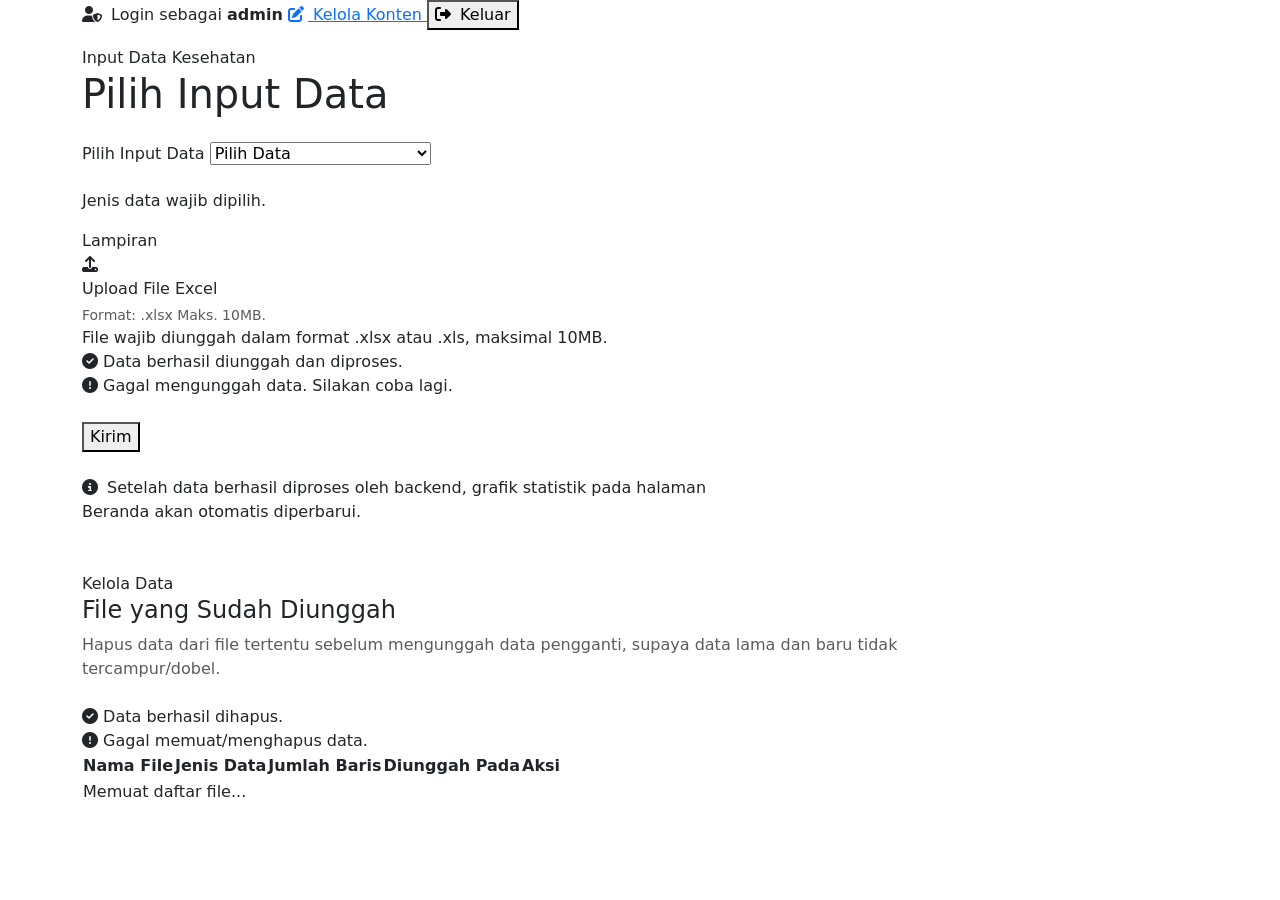
==== input-data.html @ d2a91daa "enambelas" ====
<!DOCTYPE html>
<html lang="id">
<head>
  <meta charset="UTF-8">
  <meta name="viewport" content="width=device-width, initial-scale=1.0">
  <title>Input Data Kesehatan | UPTD Puskesmas Kutawaluya</title>
  <meta name="description" content="Unggah data kesehatan dalam format Excel untuk diproses dan ditampilkan pada statistik Puskesmas.">

  <link href="https://cdnjs.cloudflare.com/ajax/libs/bootstrap/5.3.3/css/bootstrap.min.css" rel="stylesheet">
  <link href="https://cdnjs.cloudflare.com/ajax/libs/font-awesome/6.5.2/css/all.min.css" rel="stylesheet">
  <link rel="preconnect" href="https://fonts.googleapis.com">
  <link href="https://fonts.googleapis.com/css2?family=Poppins:wght@600;700;800&family=Inter:wght@400;500;600;700&display=swap" rel="stylesheet">
  <link href="css/style.css" rel="stylesheet">

  <!-- Auth guard: cek sesi admin SEBELUM konten halaman dirender,
       supaya halaman tidak "berkedip" sebelum redirect ke login. -->
  <script src="js/services/auth.js"></script>
  <script>window.AdminAuth.protect();</script>
</head>
<body data-page="data-kesehatan">

  <div id="app-navbar" data-page="data-kesehatan"></div>
  <div id="app-breadcrumb" data-page="data-kesehatan" data-label="Input Data"></div>

  <div class="container">
    <div class="admin-session-bar">
      <span><i class="fa-solid fa-user-shield me-1"></i> Login sebagai <strong id="admin-username-label">admin</strong></span>
      <a href="kelola-konten.html" class="btn-outline-brand btn-sm-brand">
        <i class="fa-solid fa-pen-to-square me-1"></i> Kelola Konten
      </a>
      <button type="button" class="btn-outline-brand btn-sm-brand" id="logout-btn">
        <i class="fa-solid fa-right-from-bracket me-1"></i> Keluar
      </button>
    </div>
  </div>

  <section class="section-pad" style="padding-top:16px;">
    <div class="container">
      <div class="row">
        <div class="col-lg-7">
          <span class="eyebrow">Input Data Kesehatan</span>
          <h1 class="section-title mb-4">Pilih Input Data</h1>

          <form id="upload-form" novalidate>
            <label class="form-label-brand" for="upload-jenis">Pilih Input Data</label>
            <select id="upload-jenis" name="jenis_data" class="form-select-brand mb-4">
              <option value="">Pilih Data</option>
              <option value="kunjungan_pasien">Data Kunjungan Pasien</option>
              <option value="penyakit_terbanyak">Data Penyakit Terbanyak</option>
            </select>
            <div class="field-error" data-error-for="upload-jenis">Jenis data wajib dipilih.</div>

            <label class="form-label-brand mt-3">Lampiran</label>
            <div class="upload-dropzone" id="upload-dropzone">
              <div class="upload-icon"><i class="fa-solid fa-upload"></i></div>
              <div>Upload File Excel</div>
              <div class="small text-muted mt-1">Format: .xlsx  Maks. 10MB.</div>
              <div class="upload-filename" id="upload-filename"></div>
            </div>
            <input type="file" id="upload-file" name="file" accept=".xlsx,.xls" hidden>
            <div class="field-error" data-error-for="upload-file">File wajib diunggah dalam format .xlsx atau .xls, maksimal 10MB.</div>

            <div class="progress-brand" id="upload-progress">
              <div class="bar" id="upload-progress-bar"></div>
            </div>

            <div class="alert-brand success" id="upload-alert-success">
              <i class="fa-solid fa-circle-check"></i>
              <span id="upload-alert-success-text">Data berhasil diunggah dan diproses.</span>
            </div>
            <div class="alert-brand error" id="upload-alert-error">
              <i class="fa-solid fa-circle-exclamation"></i>
              <span id="upload-alert-error-text">Gagal mengunggah data. Silakan coba lagi.</span>
            </div>

            <button type="submit" class="btn-brand mt-4" id="upload-submit-btn">
              <span id="upload-submit-label">Kirim</span>
            </button>
          </form>

          <div class="chart-note mt-4">
            <i class="fa-solid fa-circle-info me-1"></i>
            Setelah data berhasil diproses oleh backend, grafik statistik pada halaman Beranda akan otomatis diperbarui.
          </div>
        </div>
      </div>

      <div class="row mt-5">
        <div class="col-lg-10">
          <span class="eyebrow">Kelola Data</span>
          <h2 class="section-title mb-2" style="font-size:1.5rem;">File yang Sudah Diunggah</h2>
          <p class="text-muted mb-4">
            Hapus data dari file tertentu sebelum mengunggah data pengganti, supaya data lama dan baru tidak tercampur/dobel.
          </p>

          <div class="alert-brand success" id="sources-alert-success">
            <i class="fa-solid fa-circle-check"></i>
            <span id="sources-alert-success-text">Data berhasil dihapus.</span>
          </div>
          <div class="alert-brand error" id="sources-alert-error">
            <i class="fa-solid fa-circle-exclamation"></i>
            <span id="sources-alert-error-text">Gagal memuat/menghapus data.</span>
          </div>

          <div class="table-responsive-brand">
            <table class="data-table-brand">
              <thead>
                <tr>
                  <th>Nama File</th>
                  <th>Jenis Data</th>
                  <th>Jumlah Baris</th>
                  <th>Diunggah Pada</th>
                  <th>Aksi</th>
                </tr>
              </thead>
              <tbody id="sources-table-body">
                <tr><td colspan="5" class="state-message">Memuat daftar file...</td></tr>
              </tbody>
            </table>
          </div>
        </div>
      </div>
    </div>
  </section>

  <!-- Modal konfirmasi hapus -->
  <div class="modal fade" id="confirm-delete-modal" tabindex="-1" aria-hidden="true">
    <div class="modal-dialog modal-dialog-centered">
      <div class="modal-content">
        <div class="modal-header">
          <h5 class="modal-title"><i class="fa-solid fa-triangle-exclamation text-danger me-2"></i>Konfirmasi Hapus Data</h5>
          <button type="button" class="btn-close" data-bs-dismiss="modal" aria-label="Tutup"></button>
        </div>
        <div class="modal-body">
          <p>Anda akan menghapus seluruh data dari file:</p>
          <p><strong id="confirm-delete-filename">-</strong></p>
          <p class="text-danger small"><i class="fa-solid fa-circle-exclamation me-1"></i>Tindakan ini tidak dapat dibatalkan. Data yang sudah dihapus tidak bisa dikembalikan.</p>
        </div>
        <div class="modal-footer">
          <button type="button" class="btn-outline-brand btn-sm-brand" data-bs-dismiss="modal">Batal</button>
          <button type="button" class="btn-brand" id="confirm-delete-btn" style="background-color:#dc3545;border-color:#dc3545;">
            <i class="fa-solid fa-trash me-1"></i> Ya, Hapus Data
          </button>
        </div>
      </div>
    </div>
  </div>

  <div id="app-footer"></div>

  <script src="https://cdnjs.cloudflare.com/ajax/libs/bootstrap/5.3.3/js/bootstrap.bundle.min.js"></script>
  <script src="js/config.js"></script>
  <script src="js/services/api.js"></script>
  <script src="js/components.js"></script>
  <script src="js/main.js"></script>
  <script src="js/pages/input-data.js"></script>
</body>
</html>
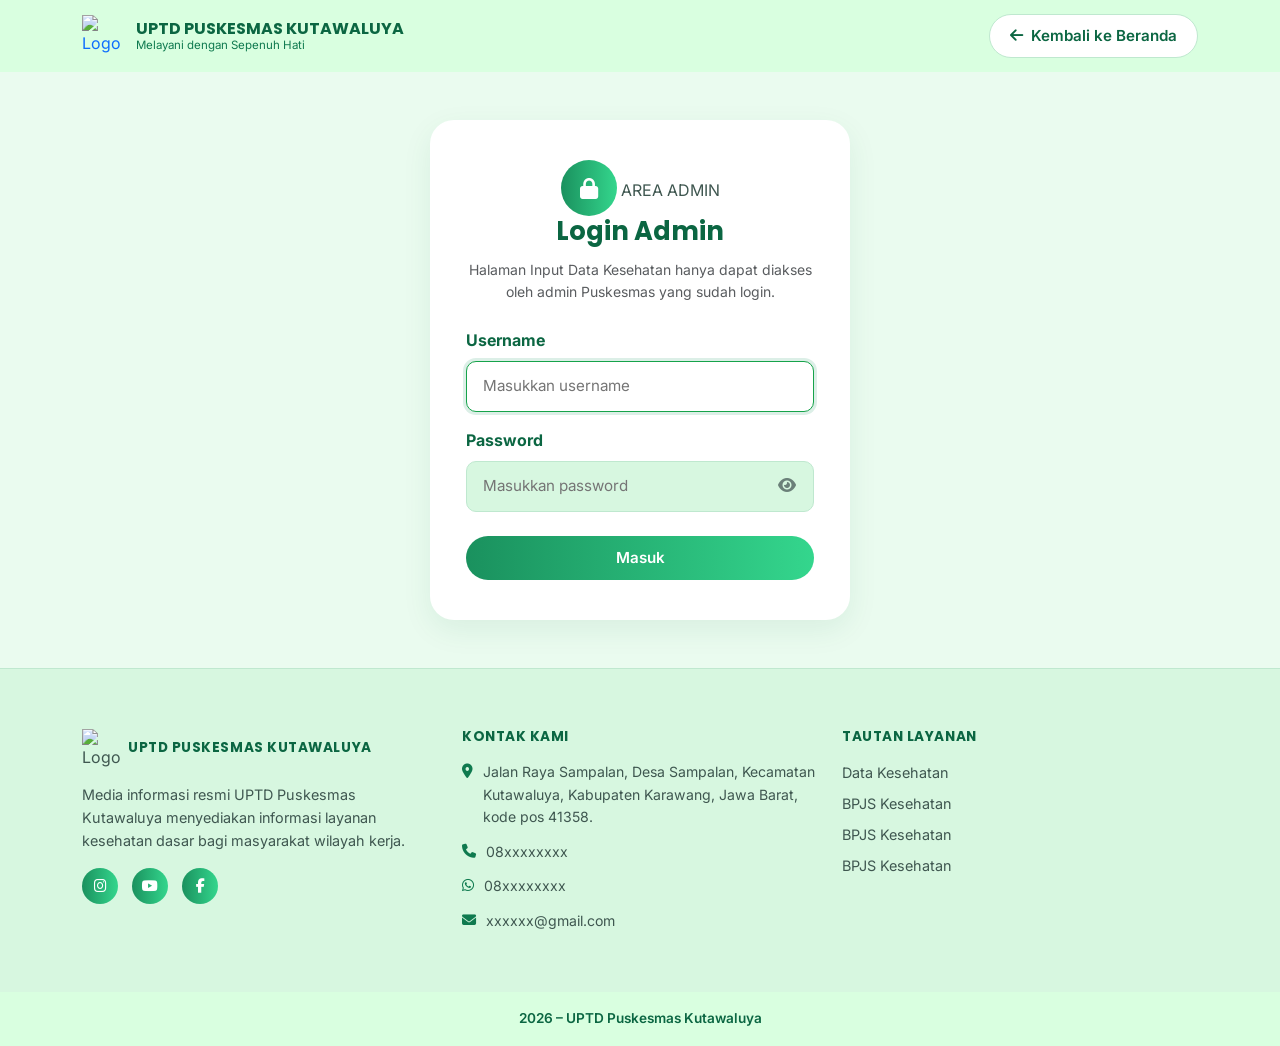
==== commit 4c1fae64: "delapanbelas" ====
--- a/input-data.html
+++ b/input-data.html
@@ -12,8 +12,7 @@
   <link href="https://fonts.googleapis.com/css2?family=Poppins:wght@600;700;800&family=Inter:wght@400;500;600;700&display=swap" rel="stylesheet">
   <link href="css/style.css" rel="stylesheet">
 
-  <!-- Auth guard: cek sesi admin SEBELUM konten halaman dirender,
-       supaya halaman tidak "berkedip" sebelum redirect ke login. -->
+
   <script src="js/services/auth.js"></script>
   <script>window.AdminAuth.protect();</script>
 </head>
@@ -54,7 +53,7 @@
             <div class="upload-dropzone" id="upload-dropzone">
               <div class="upload-icon"><i class="fa-solid fa-upload"></i></div>
               <div>Upload File Excel</div>
-              <div class="small text-muted mt-1">Format: .xlsx  Maks. 10MB.</div>
+              <div class="small text-muted mt-1">Format: .xlsx Maks. 10MB.</div>
               <div class="upload-filename" id="upload-filename"></div>
             </div>
             <input type="file" id="upload-file" name="file" accept=".xlsx,.xls" hidden>
--- a/css/style.css
+++ b/css/style.css
@@ -0,0 +1,1223 @@
+
+
+:root {
+  --color-primary-900: #0b6642;   
+  --color-primary-700: #0f7a4f;
+  --color-primary-600: #1a915e;   
+  --color-primary-500: #16a34a;
+  --color-primary-400: #34d68d;   
+  --color-primary-100: #d9ffe0;   
+  --color-primary-50: #eafff0;
+  --color-surface-mint: #eafbef;  
+  --color-surface-mint-strong: #d7f7e0;
+
+  --color-text-heading: #0b6642;
+  --color-text-body: #3f5750;
+  --color-text-muted: #6b8079;
+  --color-white: #ffffff;
+  --color-border-soft: #bfe8cf;
+
+  --gradient-primary: linear-gradient(90deg, var(--color-primary-600) 0%, var(--color-primary-400) 100%);
+
+  --font-heading: "Poppins", "Segoe UI", sans-serif;
+  --font-body: "Inter", "Segoe UI", sans-serif;
+
+  --radius-sm: 10px;
+  --radius-md: 16px;
+  --radius-lg: 24px;
+  --radius-pill: 999px;
+
+  --shadow-card: 0 10px 30px rgba(11, 102, 66, 0.08);
+  --shadow-card-hover: 0 16px 40px rgba(11, 102, 66, 0.14);
+
+  --container-max: 1200px;
+}
+
+/* -------------------------------------------------------------------- */
+/* Reset & base                                                          */
+/* -------------------------------------------------------------------- */
+* {
+  box-sizing: border-box;
+}
+
+html {
+  scroll-behavior: smooth;
+}
+
+body {
+  font-family: var(--font-body);
+  color: var(--color-text-body);
+  background-color: var(--color-white);
+  line-height: 1.6;
+  overflow-x: hidden;
+}
+
+h1, h2, h3, h4, h5, h6 {
+  font-family: var(--font-heading);
+  color: var(--color-text-heading);
+  font-weight: 700;
+  margin-bottom: 0;
+}
+
+a {
+  text-decoration: none;
+}
+
+img {
+  max-width: 100%;
+  height: auto;
+  display: block;
+}
+
+.section-pad {
+  padding-top: 72px;
+  padding-bottom: 72px;
+}
+
+.bg-mint {
+  background-color: var(--color-surface-mint);
+}
+
+.bg-mint-strong {
+  background-color: var(--color-surface-mint-strong);
+}
+
+.text-brand {
+  color: var(--color-text-heading) !important;
+}
+
+.eyebrow {
+  display: inline-block;
+  font-size: 0.78rem;
+  font-weight: 700;
+  letter-spacing: 0.12em;
+  text-transform: uppercase;
+  color: var(--color-primary-700);
+  margin-bottom: 10px;
+}
+
+.section-title {
+  font-size: 2rem;
+  margin-bottom: 12px;
+}
+
+.section-subtitle {
+  color: var(--color-text-muted);
+  max-width: 640px;
+}
+
+
+a:focus-visible,
+button:focus-visible,
+input:focus-visible,
+textarea:focus-visible,
+select:focus-visible {
+  outline: 3px solid var(--color-primary-400);
+  outline-offset: 2px;
+}
+
+@media (prefers-reduced-motion: reduce) {
+  * {
+    animation: none !important;
+    transition: none !important;
+  }
+  html {
+    scroll-behavior: auto;
+  }
+}
+
+/* -------------------------------------------------------------------- */
+/* Buttons                                                               */
+/* -------------------------------------------------------------------- */
+.btn-brand {
+  background: var(--gradient-primary);
+  color: var(--color-white) !important;
+  border: none;
+  border-radius: var(--radius-pill);
+  padding: 10px 22px;
+  font-weight: 600;
+  font-size: 0.95rem;
+  transition: transform 0.15s ease, box-shadow 0.15s ease, opacity 0.15s ease;
+  display: inline-flex;
+  align-items: center;
+  gap: 8px;
+}
+
+.btn-brand:hover,
+.btn-brand:focus {
+  color: var(--color-white);
+  transform: translateY(-2px);
+  box-shadow: 0 10px 22px rgba(26, 145, 94, 0.35);
+}
+
+.btn-brand:disabled {
+  opacity: 0.6;
+  cursor: not-allowed;
+  transform: none;
+}
+
+.btn-outline-brand {
+  background: var(--color-white);
+  color: var(--color-primary-900) !important;
+  border: 1.5px solid var(--color-border-soft);
+  border-radius: var(--radius-pill);
+  padding: 9px 20px;
+  font-weight: 600;
+  font-size: 0.95rem;
+  transition: background-color 0.15s ease, border-color 0.15s ease;
+}
+
+.btn-outline-brand:hover,
+.btn-outline-brand:focus {
+  background-color: var(--color-primary-50);
+  border-color: var(--color-primary-500);
+  color: var(--color-primary-900);
+}
+
+/* -------------------------------------------------------------------- */
+/* Navbar                                                                */
+/* -------------------------------------------------------------------- */
+.navbar-puskesmas {
+  background-color: var(--color-primary-100);
+  padding: 14px 0;
+  position: sticky;
+  top: 0;
+  z-index: 1030;
+}
+
+.navbar-brand-custom {
+  display: flex;
+  align-items: center;
+  gap: 12px;
+}
+
+.navbar-logo {
+  width: 42px;
+  height: 42px;
+  flex-shrink: 0;
+}
+
+.navbar-brand-text {
+  line-height: 1.15;
+}
+
+.navbar-brand-title {
+  font-family: var(--font-heading);
+  font-weight: 700;
+  font-size: 1rem;
+  color: var(--color-primary-900);
+  display: block;
+  white-space: nowrap;
+}
+
+.navbar-brand-subtitle {
+  font-size: 0.72rem;
+  color: var(--color-primary-700);
+  display: block;
+  white-space: nowrap;
+}
+
+@media (min-width: 992px) and (max-width: 1200px) {
+  .navbar-brand-title {
+    font-size: 0.85rem;
+  }
+  .navbar-brand-subtitle {
+    font-size: 0.65rem;
+  }
+}
+
+.nav-pill {
+  background-color: var(--color-white);
+  color: var(--color-primary-900) !important;
+  border-radius: var(--radius-pill);
+  padding: 8px 16px;
+  font-size: 0.76rem;
+  font-weight: 700;
+  letter-spacing: 0.02em;
+  margin: 0 3px;
+  white-space: nowrap;
+  transition: background-color 0.15s ease, color 0.15s ease;
+}
+
+@media (min-width: 992px) and (max-width: 1200px) {
+  .nav-pill {
+    padding: 7px 12px;
+    font-size: 0.7rem;
+  }
+}
+
+.nav-pill:hover,
+.nav-pill:focus {
+  background-color: var(--color-primary-900);
+  color: var(--color-white) !important;
+}
+
+.nav-pill.active {
+  background-color: var(--color-primary-900);
+  color: var(--color-white) !important;
+}
+
+.nav-pill-cta {
+  background: var(--gradient-primary);
+  color: var(--color-white) !important;
+}
+
+.nav-pill-cta:hover,
+.nav-pill-cta:focus {
+  background: var(--gradient-primary);
+  color: var(--color-white) !important;
+  filter: brightness(1.08);
+}
+
+/* -------------------------------------------------------------------- */
+/* Breadcrumb                                                            */
+/* -------------------------------------------------------------------- */
+.breadcrumb-custom {
+  padding: 24px 0 8px;
+  font-size: 0.9rem;
+  color: var(--color-primary-700);
+}
+
+.breadcrumb-custom a {
+  color: var(--color-primary-700);
+  font-weight: 600;
+}
+
+.breadcrumb-custom .separator {
+  margin: 0 6px;
+  color: var(--color-text-muted);
+}
+
+.breadcrumb-custom .current {
+  color: var(--color-text-muted);
+}
+
+.page-header {
+  padding: 12px 0 40px;
+}
+
+.page-header .badge-eyebrow {
+  background: var(--color-primary-900);
+  color: var(--color-white);
+  border-radius: var(--radius-pill);
+  padding: 6px 16px;
+  font-size: 0.75rem;
+  font-weight: 700;
+  letter-spacing: 0.08em;
+  display: inline-block;
+  margin-bottom: 16px;
+}
+
+/* -------------------------------------------------------------------- */
+/* Hero (Beranda)                                                        */
+/* -------------------------------------------------------------------- */
+.hero-badge {
+  border: 1.5px solid var(--color-primary-500);
+  border-radius: var(--radius-pill);
+  padding: 8px 20px;
+  font-weight: 700;
+  font-size: 0.85rem;
+  color: var(--color-primary-900);
+  display: inline-block;
+  margin-bottom: 20px;
+}
+
+.hero-title {
+  font-size: 2.6rem;
+  line-height: 1.15;
+  margin-bottom: 18px;
+}
+
+.hero-lead {
+  color: var(--color-text-body);
+  max-width: 520px;
+  margin-bottom: 24px;
+}
+
+.hero-image-frame {
+  border: 1.5px solid var(--color-primary-500);
+  border-radius: var(--radius-lg);
+  padding: 10px;
+  position: relative;
+}
+
+.hero-image-frame img {
+  border-radius: var(--radius-md);
+  width: 100%;
+  object-fit: cover;
+  max-height: 320px;
+}
+
+.hero-time-chip {
+  position: absolute;
+  bottom: -20px;
+  left: 24px;
+  background-color: var(--color-primary-100);
+  border-radius: var(--radius-md);
+  padding: 12px 18px;
+  font-size: 0.82rem;
+  color: var(--color-primary-900);
+}
+
+.hero-info-cards {
+  display: grid;
+  grid-template-columns: 1fr 1fr;
+  gap: 16px;
+  margin-top: 32px;
+  max-width: 520px;
+}
+
+.info-mini-card {
+  border: 1.5px solid var(--color-border-soft);
+  border-radius: var(--radius-md);
+  padding: 16px 18px;
+  background-color: var(--color-white);
+}
+
+.info-mini-card .label {
+  font-size: 0.72rem;
+  font-weight: 700;
+  color: var(--color-primary-700);
+  letter-spacing: 0.05em;
+  margin-bottom: 6px;
+  display: flex;
+  align-items: center;
+  gap: 6px;
+}
+
+.info-mini-card .value {
+  font-size: 1.6rem;
+  font-weight: 700;
+  color: var(--color-primary-900);
+}
+
+.info-mini-card ul {
+  list-style: none;
+  padding: 0;
+  margin: 0;
+  font-size: 0.82rem;
+}
+
+/* -------------------------------------------------------------------- */
+/* Generic cards                                                         */
+/* -------------------------------------------------------------------- */
+.card-soft {
+  background-color: var(--color-white);
+  border-radius: var(--radius-md);
+  padding: 26px;
+  box-shadow: var(--shadow-card);
+  border: 1px solid rgba(11, 102, 66, 0.06);
+  height: 100%;
+  transition: box-shadow 0.2s ease, transform 0.2s ease;
+}
+
+.card-soft:hover {
+  box-shadow: var(--shadow-card-hover);
+  transform: translateY(-3px);
+}
+
+.card-tag {
+  display: inline-block;
+  background-color: var(--color-primary-100);
+  color: var(--color-primary-900);
+  font-size: 0.72rem;
+  font-weight: 700;
+  padding: 5px 14px;
+  border-radius: var(--radius-pill);
+  margin-bottom: 14px;
+}
+
+.card-link {
+  color: var(--color-primary-700);
+  font-weight: 700;
+  font-size: 0.88rem;
+}
+
+.card-link:hover {
+  color: var(--color-primary-900);
+}
+
+.skeleton {
+  background: linear-gradient(90deg, #eef4f0 25%, #f7fbf8 37%, #eef4f0 63%);
+  background-size: 400% 100%;
+  animation: skeleton-loading 1.4s ease infinite;
+  border-radius: 8px;
+  color: transparent !important;
+}
+
+@keyframes skeleton-loading {
+  0% { background-position: 100% 50%; }
+  100% { background-position: 0 50%; }
+}
+
+.state-message {
+  text-align: center;
+  padding: 32px 16px;
+  color: var(--color-text-muted);
+  font-size: 0.95rem;
+}
+
+.state-message.is-error {
+  color: #b3261e;
+}
+
+/* -------------------------------------------------------------------- */
+/* Satisfaction gauge                                                    */
+/* -------------------------------------------------------------------- */
+.satisfaction-card {
+  border: 1.5px solid var(--color-border-soft);
+  border-radius: var(--radius-md);
+  padding: 18px 20px;
+  background-color: var(--color-white);
+  display: flex;
+  align-items: center;
+  gap: 14px;
+}
+
+.satisfaction-ring {
+  width: 64px;
+  height: 64px;
+  border-radius: 50%;
+  flex-shrink: 0;
+  background: conic-gradient(var(--color-primary-500) calc(var(--pct, 0) * 1%), #e7f3ea 0);
+  display: flex;
+  align-items: center;
+  justify-content: center;
+  position: relative;
+}
+
+.satisfaction-ring::before {
+  content: "";
+  position: absolute;
+  inset: 6px;
+  background: var(--color-white);
+  border-radius: 50%;
+}
+
+.satisfaction-ring .pct-value {
+  position: relative;
+  font-weight: 700;
+  font-size: 0.85rem;
+  color: var(--color-primary-900);
+}
+
+/* -------------------------------------------------------------------- */
+/* Timeline (Agenda)                                                     */
+/* -------------------------------------------------------------------- */
+.timeline {
+  position: relative;
+  max-width: 900px;
+  margin: 0 auto;
+}
+
+.timeline::before {
+  content: "";
+  position: absolute;
+  left: 50%;
+  top: 0;
+  bottom: 0;
+  width: 2px;
+  background-color: var(--color-primary-500);
+  transform: translateX(-50%);
+}
+
+.timeline-item {
+  position: relative;
+  width: 50%;
+  padding: 0 40px 48px;
+}
+
+.timeline-item:nth-child(odd) {
+  left: 0;
+  text-align: right;
+}
+
+.timeline-item:nth-child(even) {
+  left: 50%;
+}
+
+.timeline-dot {
+  position: absolute;
+  top: 4px;
+  width: 18px;
+  height: 18px;
+  border-radius: 50%;
+  background-color: var(--color-primary-700);
+  border: 3px solid var(--color-white);
+  box-shadow: 0 0 0 2px var(--color-primary-500);
+}
+
+.timeline-item:nth-child(odd) .timeline-dot {
+  right: -9px;
+}
+
+.timeline-item:nth-child(even) .timeline-dot {
+  left: -9px;
+}
+
+.timeline-card {
+  display: inline-block;
+  text-align: left;
+  background-color: var(--color-white);
+  border: 1.5px solid var(--color-primary-500);
+  border-radius: var(--radius-md);
+  padding: 18px 20px;
+  max-width: 340px;
+}
+
+.timeline-date {
+  color: var(--color-primary-700);
+  font-weight: 700;
+  font-size: 0.85rem;
+  margin-bottom: 4px;
+}
+
+.timeline-meta {
+  font-size: 0.82rem;
+  color: var(--color-text-muted);
+  display: flex;
+  flex-direction: column;
+  gap: 4px;
+  margin-top: 10px;
+}
+
+@media (max-width: 767.98px) {
+  .timeline::before {
+    left: 12px;
+  }
+  .timeline-item,
+  .timeline-item:nth-child(odd),
+  .timeline-item:nth-child(even) {
+    width: 100%;
+    left: 0;
+    text-align: left;
+    padding: 0 0 32px 40px;
+  }
+  .timeline-item:nth-child(odd) .timeline-dot,
+  .timeline-item:nth-child(even) .timeline-dot {
+    left: 3px;
+    right: auto;
+  }
+  .timeline-card {
+    max-width: 100%;
+  }
+}
+
+/* -------------------------------------------------------------------- */
+/* Charts                                                                */
+/* -------------------------------------------------------------------- */
+.chart-card {
+  background-color: var(--color-white);
+  border-radius: var(--radius-md);
+  padding: 24px;
+  box-shadow: var(--shadow-card);
+  height: 100%;
+}
+
+.chart-wrapper {
+  position: relative;
+  height: 280px;
+  width: 100%;
+}
+
+.chart-wrapper canvas {
+  max-width: 100%;
+}
+
+.chart-note {
+  border: 1.5px dashed var(--color-border-soft);
+  border-radius: var(--radius-md);
+  padding: 16px 20px;
+  font-size: 0.85rem;
+  color: var(--color-text-muted);
+  margin-top: 20px;
+}
+
+/* -------------------------------------------------------------------- */
+/* Forms                                                                 */
+/* -------------------------------------------------------------------- */
+.form-label-brand {
+  font-weight: 700;
+  color: var(--color-primary-900);
+  margin-bottom: 8px;
+  display: block;
+}
+
+.form-control-brand,
+.form-select-brand,
+textarea.form-control-brand {
+  background-color: var(--color-surface-mint-strong);
+  border: 1px solid var(--color-border-soft);
+  border-radius: var(--radius-sm);
+  padding: 12px 16px;
+  width: 100%;
+  font-size: 0.95rem;
+  color: var(--color-text-body);
+  transition: border-color 0.15s ease, box-shadow 0.15s ease;
+}
+
+.form-control-brand:focus,
+.form-select-brand:focus {
+  outline: none;
+  border-color: var(--color-primary-500);
+  box-shadow: 0 0 0 3px rgba(26, 145, 94, 0.15);
+  background-color: var(--color-white);
+}
+
+.form-control-brand.is-invalid,
+.form-select-brand.is-invalid {
+  border-color: #d64545;
+  background-color: #fff4f4;
+}
+
+.field-error {
+  color: #c22c2c;
+  font-size: 0.8rem;
+  margin-top: 6px;
+  display: none;
+}
+
+.field-error.show {
+  display: block;
+}
+
+.upload-dropzone {
+  background-color: var(--color-surface-mint-strong);
+  border: 1.5px dashed var(--color-primary-500);
+  border-radius: var(--radius-md);
+  padding: 44px 20px;
+  text-align: center;
+  cursor: pointer;
+  transition: background-color 0.15s ease, border-color 0.15s ease;
+}
+
+.upload-dropzone:hover,
+.upload-dropzone.is-dragover {
+  background-color: #dcf6e4;
+  border-color: var(--color-primary-700);
+}
+
+.upload-dropzone .upload-icon {
+  font-size: 1.6rem;
+  color: var(--color-primary-700);
+  margin-bottom: 8px;
+}
+
+.upload-filename {
+  margin-top: 12px;
+  font-weight: 600;
+  color: var(--color-primary-900);
+  font-size: 0.88rem;
+}
+
+.progress-brand {
+  height: 8px;
+  border-radius: var(--radius-pill);
+  background-color: var(--color-surface-mint-strong);
+  overflow: hidden;
+  margin-top: 14px;
+  display: none;
+}
+
+.progress-brand.active {
+  display: block;
+}
+
+.progress-brand .bar {
+  height: 100%;
+  background: var(--gradient-primary);
+  width: 0%;
+  transition: width 0.3s ease;
+}
+
+.alert-brand {
+  border-radius: var(--radius-sm);
+  padding: 14px 18px;
+  font-size: 0.9rem;
+  display: none;
+  align-items: center;
+  gap: 10px;
+  margin-top: 16px;
+}
+
+.alert-brand.show {
+  display: flex;
+}
+
+.alert-brand.success {
+  background-color: #e3f8ea;
+  color: #0b6642;
+  border: 1px solid #a9e6c0;
+}
+
+.alert-brand.error {
+  background-color: #fdecec;
+  color: #a3231b;
+  border: 1px solid #f4b7b3;
+}
+
+/* Rating scale (Survei) */
+.rating-scale {
+  display: flex;
+  flex-wrap: wrap;
+  gap: 6px;
+}
+
+.rating-scale .rating-opt {
+  width: 34px;
+  height: 34px;
+  border-radius: 50%;
+  border: 1.5px solid var(--color-border-soft);
+  background-color: var(--color-white);
+  color: var(--color-primary-900);
+  font-weight: 700;
+  font-size: 0.85rem;
+  display: inline-flex;
+  align-items: center;
+  justify-content: center;
+  cursor: pointer;
+  transition: background-color 0.15s ease, color 0.15s ease, border-color 0.15s ease;
+}
+
+.rating-scale input[type="radio"] {
+  position: absolute;
+  opacity: 0;
+  pointer-events: none;
+}
+
+.rating-scale .rating-opt:has(input:checked) {
+  background: var(--gradient-primary);
+  border-color: transparent;
+  color: var(--color-white);
+}
+
+.survey-question-row {
+  border-bottom: 1px solid var(--color-surface-mint-strong);
+  padding: 16px 0;
+  display: flex;
+  align-items: center;
+  justify-content: space-between;
+  gap: 16px;
+  flex-wrap: wrap;
+}
+
+.survey-question-row:last-of-type {
+  border-bottom: none;
+}
+
+.legend-scale {
+  display: flex;
+  flex-wrap: wrap;
+  gap: 10px;
+  margin-bottom: 20px;
+}
+
+.legend-scale .legend-item {
+  border: 1px solid var(--color-border-soft);
+  border-radius: var(--radius-pill);
+  padding: 5px 14px;
+  font-size: 0.75rem;
+  color: var(--color-primary-900);
+  display: inline-flex;
+  align-items: center;
+  gap: 6px;
+}
+
+/* -------------------------------------------------------------------- */
+/* Layanan / Program filters                                             */
+/* -------------------------------------------------------------------- */
+.filter-bar {
+  display: flex;
+  flex-wrap: wrap;
+  gap: 10px;
+  align-items: center;
+  margin-top: 20px;
+}
+
+.search-input-wrap {
+  position: relative;
+  flex: 1 1 260px;
+}
+
+.search-input-wrap i {
+  position: absolute;
+  left: 16px;
+  top: 50%;
+  transform: translateY(-50%);
+  color: var(--color-text-muted);
+}
+
+.search-input-wrap input {
+  padding-left: 42px;
+}
+
+.filter-pill {
+  border: 1.5px solid var(--color-border-soft);
+  background-color: var(--color-white);
+  color: var(--color-primary-900);
+  border-radius: var(--radius-pill);
+  padding: 9px 18px;
+  font-size: 0.85rem;
+  font-weight: 600;
+  white-space: nowrap;
+  transition: background-color 0.15s ease, color 0.15s ease;
+}
+
+.filter-pill.active,
+.filter-pill:hover {
+  background: var(--gradient-primary);
+  color: var(--color-white);
+  border-color: transparent;
+}
+
+.service-card details summary {
+  cursor: pointer;
+  color: var(--color-primary-700);
+  font-weight: 700;
+  font-size: 0.85rem;
+  list-style: none;
+}
+
+.service-card details summary::-webkit-details-marker {
+  display: none;
+}
+
+.service-card details summary::after {
+  content: "\f078";
+  font-family: "Font Awesome 6 Free";
+  font-weight: 900;
+  float: right;
+  transition: transform 0.2s ease;
+}
+
+.service-card details[open] summary::after {
+  transform: rotate(180deg);
+}
+
+.service-meta {
+  display: flex;
+  flex-direction: column;
+  gap: 6px;
+  font-size: 0.85rem;
+  color: var(--color-text-muted);
+  margin: 14px 0;
+}
+
+.data-table-brand {
+  width: 100%;
+  border-collapse: collapse;
+  background-color: var(--color-white);
+  border-radius: var(--radius-md);
+  overflow: hidden;
+}
+
+.data-table-brand th {
+  background-color: var(--color-primary-900);
+  color: var(--color-white);
+  text-align: left;
+  padding: 14px 18px;
+  font-size: 0.78rem;
+  letter-spacing: 0.04em;
+  text-transform: uppercase;
+}
+
+.data-table-brand td {
+  padding: 14px 18px;
+  border-bottom: 1px solid var(--color-surface-mint-strong);
+  font-size: 0.9rem;
+}
+
+.table-responsive-brand {
+  overflow-x: auto;
+  border-radius: var(--radius-md);
+  box-shadow: var(--shadow-card);
+}
+
+/* -------------------------------------------------------------------- */
+/* Value / nilai organisasi chips (Profil)                               */
+/* -------------------------------------------------------------------- */
+.value-chip {
+  border: 1.5px solid var(--color-border-soft);
+  border-radius: var(--radius-md);
+  padding: 18px;
+  text-align: center;
+  background-color: var(--color-white);
+  height: 100%;
+}
+
+.value-chip .quote {
+  font-weight: 700;
+  color: var(--color-primary-900);
+  font-size: 1rem;
+}
+
+.value-chip .caption {
+  font-size: 0.8rem;
+  color: var(--color-text-muted);
+}
+
+.accreditation-card {
+  display: flex;
+  gap: 16px;
+  align-items: flex-start;
+  border: 1.5px solid var(--color-border-soft);
+  border-radius: var(--radius-md);
+  padding: 20px;
+  background-color: var(--color-white);
+}
+
+.accreditation-icon {
+  width: 44px;
+  height: 44px;
+  border-radius: 50%;
+  background: var(--gradient-primary);
+  color: var(--color-white);
+  display: flex;
+  align-items: center;
+  justify-content: center;
+  flex-shrink: 0;
+}
+
+.badge-soft {
+  background-color: var(--color-primary-100);
+  color: var(--color-primary-900);
+  border-radius: var(--radius-pill);
+  padding: 4px 12px;
+  font-size: 0.75rem;
+  font-weight: 700;
+  margin-right: 6px;
+}
+
+/* Alur pelayanan (langkah bernomor) - dipakai di halaman Layanan */
+.timeline-flow {
+  border-left: 2px solid var(--color-primary-500);
+  padding-left: 28px;
+}
+
+.timeline-flow-item {
+  position: relative;
+  padding-bottom: 28px;
+}
+
+.timeline-flow-item::before {
+  content: attr(data-step);
+  position: absolute;
+  left: -40px;
+  top: 0;
+  width: 26px;
+  height: 26px;
+  border-radius: 50%;
+  background: var(--gradient-primary);
+  color: var(--color-white);
+  font-size: 0.75rem;
+  font-weight: 700;
+  display: flex;
+  align-items: center;
+  justify-content: center;
+}
+
+.timeline-flow-item h6 {
+  margin-bottom: 4px;
+}
+
+.persyaratan-item {
+  display: flex;
+  align-items: flex-start;
+  gap: 10px;
+  margin-bottom: 12px;
+  font-size: 0.92rem;
+}
+
+.persyaratan-item i {
+  color: var(--color-primary-700);
+  margin-top: 3px;
+}
+
+/* -------------------------------------------------------------------- */
+/* Footer                                                                */
+/* -------------------------------------------------------------------- */
+.footer-brand {
+  background-color: var(--color-surface-mint-strong);
+  padding: 60px 0 0;
+  border-top: 1px solid var(--color-border-soft);
+}
+
+.footer-brand h6 {
+  color: var(--color-primary-900);
+  font-weight: 700;
+  font-size: 0.85rem;
+  letter-spacing: 0.04em;
+  text-transform: uppercase;
+  margin-bottom: 16px;
+}
+
+.footer-brand p,
+.footer-brand a {
+  color: var(--color-text-body);
+  font-size: 0.9rem;
+}
+
+.footer-brand a:hover {
+  color: var(--color-primary-900);
+}
+
+.footer-contact-item {
+  display: flex;
+  gap: 10px;
+  margin-bottom: 12px;
+  font-size: 0.88rem;
+}
+
+.footer-contact-item i {
+  color: var(--color-primary-700);
+  margin-top: 3px;
+}
+
+.footer-social a {
+  width: 36px;
+  height: 36px;
+  border-radius: 50%;
+  background: var(--gradient-primary);
+  color: var(--color-white);
+  display: inline-flex;
+  align-items: center;
+  justify-content: center;
+  margin-right: 10px;
+}
+
+.footer-bottom {
+  background-color: var(--color-primary-100);
+  text-align: center;
+  padding: 16px 0;
+  margin-top: 40px;
+  font-size: 0.85rem;
+  font-weight: 600;
+  color: var(--color-primary-900);
+}
+
+/* -------------------------------------------------------------------- */
+/* Utilities                                                             */
+/* -------------------------------------------------------------------- */
+.min-vh-content {
+  min-height: 40vh;
+}
+
+.d-contents {
+  display: contents;
+}
+
+/* -------------------------------------------------------------------- */
+/* Halaman Login Admin                                                   */
+/* -------------------------------------------------------------------- */
+.login-body {
+  background-color: var(--color-surface-mint);
+  min-height: 100vh;
+  display: flex;
+  flex-direction: column;
+}
+
+.login-top-bar {
+  background-color: var(--color-primary-100);
+  padding: 14px 0;
+}
+
+.login-wrapper {
+  flex: 1;
+  display: flex;
+  align-items: center;
+  justify-content: center;
+  padding: 48px 16px;
+}
+
+.login-card {
+  background-color: var(--color-white);
+  border-radius: var(--radius-lg);
+  box-shadow: var(--shadow-card);
+  padding: 40px 36px;
+  width: 100%;
+  max-width: 420px;
+}
+
+.login-icon {
+  width: 56px;
+  height: 56px;
+  border-radius: 50%;
+  background: var(--gradient-primary);
+  color: var(--color-white);
+  display: inline-flex;
+  align-items: center;
+  justify-content: center;
+  font-size: 1.3rem;
+}
+
+.password-input-wrap {
+  position: relative;
+}
+
+.password-input-wrap input {
+  padding-right: 44px;
+}
+
+.password-toggle {
+  position: absolute;
+  right: 14px;
+  top: 50%;
+  transform: translateY(-50%);
+  background: none;
+  border: none;
+  color: var(--color-text-muted);
+  padding: 4px;
+}
+
+.password-toggle:hover {
+  color: var(--color-primary-900);
+}
+
+@media (max-width: 480px) {
+  .login-card {
+    padding: 32px 22px;
+  }
+}
+
+.admin-session-bar {
+  background-color: var(--color-primary-50);
+  border: 1px solid var(--color-border-soft);
+  border-radius: var(--radius-md);
+  padding: 12px 18px;
+  margin-top: 20px;
+  display: flex;
+  align-items: center;
+  justify-content: space-between;
+  gap: 12px;
+  font-size: 0.88rem;
+  color: var(--color-primary-900);
+  flex-wrap: wrap;
+}
+
+.btn-sm-brand {
+  padding: 6px 16px;
+  font-size: 0.82rem;
+}
+
+.rounded-brand-lg {
+  border-radius: var(--radius-lg);
+}
+
+@media (max-width: 991.98px) {
+  .hero-title {
+    font-size: 2.1rem;
+  }
+  .section-pad {
+    padding-top: 52px;
+    padding-bottom: 52px;
+  }
+}
+
+@media (max-width: 575.98px) {
+  .hero-info-cards {
+    grid-template-columns: 1fr;
+  }
+  .navbar-brand-title {
+    font-size: 0.88rem;
+  }
+}
